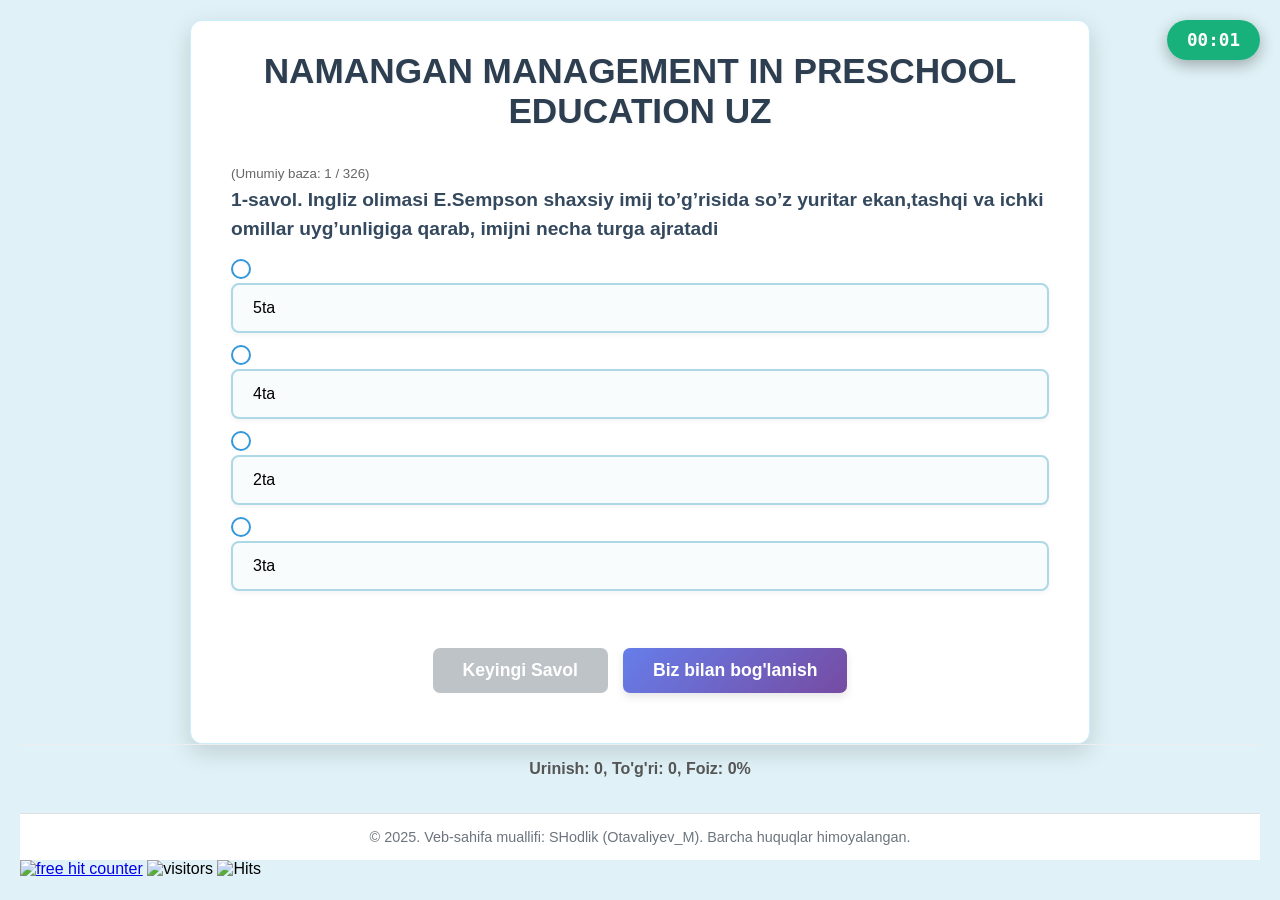
==== Reteklardan/index.html @ 4ce06815 "Add files via upload" ====
<!DOCTYPE html>
<html lang="uz">
<head>
    <meta charset="UTF-8">
    <meta name="viewport" content="width=device-width, initial-scale=1.0">
    <title>Davlat Imtixoniga Test</title>
    <link rel="stylesheet" href="style.css">
</head>
<body>
    <!-- Login Screen -->
    <div id="loginScreen">
        <div class="login-box">
            <div class="lock-icon"></div>
            <h2>Xush kelibsiz!</h2>
            <p>Testni boshlash uchun kirish ma'lumotlarini kiriting</p>
            
            <div class="input-group">
                <input type="text" id="username" placeholder=" " autocomplete="off">
                <label for="username">Login</label>
            </div>
            
            <div class="input-group">
                <input type="password" id="password" placeholder=" " autocomplete="off">
                <label for="password">Parol</label>
            </div>
            
            <button id="loginBtn">
                <span id="btnText">Kirish</span>
            </button>
            
            <div class="error-message" id="errorMessage">
                ❌ Login yoki parol noto'g'ri!
            </div>
        </div>
    </div>

    <!-- Main Content -->
    <div id="mainContent">
        <div id="timer" class="timer-fixed">00:00</div>

        <div class="container">
            <h1>NAMANGAN MANAGEMENT IN PRESCHOOL EDUCATION UZ</h1>
            
            <div id="quiz-container"></div>

            <div class="navigation-buttons">
                <button id="nextBtn">Keyingi Savol</button>
                <a href="dastur01.html" class="contact-btn">Biz bilan bog'lanish</a>
</div>
            </div>
            
                     
            <div id="results" class="results-inline">
                <span id="summaryResults">Urinish: 0, To'g'ri: 0, Foiz: 0%</span>
            </div>
            
            <footer>
                <p>&copy; 2025. Veb-sahifa muallifi: SHodlik (Otavaliyev_M). Barcha huquqlar himoyalangan.</p>
            </footer>
        </div>
    </div>

    <!-- Modal Oyna (20 ta savol tugagach) -->
    <div id="resultModal" class="modal">
        <div class="modal-content">
            <div class="modal-icon">🎯</div>
            <h2 id="modalTitle">20 ta savoldan natija</h2>
            <div class="modal-stats">
                <div class="stat-item">
                    <div class="stat-value" id="modalCorrect">0</div>
                    <div class="stat-label">To'g'ri javoblar</div>
                </div>
                <div class="stat-item">
                    <div class="stat-value" id="modalWrong">0</div>
                    <div class="stat-label">Noto'g'ri javoblar</div>
                </div>
                <div class="stat-item">
                    <div class="stat-value" id="modalPercent">0%</div>
                    <div class="stat-label">Foiz</div>
                </div>
            </div>
            <div id="modalVerdict" class="modal-verdict">
                <!-- Natija bu yerga dinamik qo'shiladi -->
            </div>
            <button id="continueBtn" class="continue-btn">Davom etish</button>
        </div>
    </div>
    <a href="https://www.freecounterstat.com" title="free hit counter"><img src="https://counter1.optistats.ovh/private/freecounterstat.php?c=ylnqce5fx9g3zn66xkj44pe795lhgey6" border="0" title="free hit counter" alt="free hit counter"></a>
<img src="https://visitor-badge.laobi.icu/badge?page_id=yoursite.homepage" alt="visitors"/>
<img src="https://hits.sh/yoursite.com.svg" alt="Hits"/>

    <script src="script.js"></script>
  
</body>

</html>
---- Reteklardan/style.css ----
/* ===== GLOBAL STYLES ===== */
* {
    margin: 0;
    padding: 0;
    box-sizing: border-box;
}

body {
    font-family: 'Segoe UI', Tahoma, Geneva, Verdana, sans-serif;
    background-color: #e0f2f7;
    min-height: 100vh;
    padding: 20px;
}

/* ===== LOGIN SCREEN STYLES ===== */
#loginScreen {
    position: fixed;
    top: 0;
    left: 0;
    width: 100%;
    height: 100vh;
    background: linear-gradient(135deg, #667eea 0%, #764ba2 100%);
    display: flex;
    align-items: center;
    justify-content: center;
    z-index: 99999;
}

#loginScreen.hidden {
    display: none !important;
}

.login-box {
    background: rgba(255, 255, 255, 0.95);
    padding: 50px 40px;
    border-radius: 20px;
    box-shadow: 0 20px 60px rgba(0, 0, 0, 0.3);
    text-align: center;
    max-width: 400px;
    width: 90%;
    animation: slideIn 0.5s ease-out;
}

@keyframes slideIn {
    from {
        opacity: 0;
        transform: translateY(-30px);
    }
    to {
        opacity: 1;
        transform: translateY(0);
    }
}

.lock-icon {
    width: 80px;
    height: 80px;
    background: linear-gradient(135deg, #667eea 0%, #764ba2 100%);
    border-radius: 50%;
    display: flex;
    align-items: center;
    justify-content: center;
    margin: 0 auto 30px;
    animation: pulse 2s infinite;
}

@keyframes pulse {
    0%, 100% { transform: scale(1); }
    50% { transform: scale(1.05); }
}

.lock-icon::before {
    content: "🔒";
    font-size: 40px;
}

.login-box h2 {
    color: #333;
    margin-bottom: 10px;
    font-size: 28px;
}

.login-box p {
    color: #666;
    margin-bottom: 30px;
    font-size: 14px;
}

.input-group {
    position: relative;
    margin-bottom: 25px;
}

.input-group input {
    width: 100%;
    padding: 15px 20px;
    border: 2px solid #e0e0e0;
    border-radius: 10px;
    font-size: 16px;
    transition: all 0.3s ease;
    background: #f8f9fa;
}

.input-group input:focus {
    outline: none;
    border-color: #667eea;
    background: white;
    box-shadow: 0 0 0 3px rgba(102, 126, 234, 0.1);
}

.input-group label {
    position: absolute;
    left: 20px;
    top: 15px;
    color: #999;
    font-size: 16px;
    pointer-events: none;
    transition: all 0.3s ease;
}

.input-group input:focus + label,
.input-group input:not(:placeholder-shown) + label {
    top: -10px;
    left: 15px;
    font-size: 12px;
    color: #667eea;
    background: white;
    padding: 0 5px;
}

#loginBtn {
    width: 100%;
    padding: 15px;
    background: linear-gradient(135deg, #667eea 0%, #764ba2 100%);
    color: white;
    border: none;
    border-radius: 10px;
    font-size: 16px;
    font-weight: 600;
    cursor: pointer;
    transition: all 0.3s ease;
}

#loginBtn:hover {
    transform: translateY(-2px);
    box-shadow: 0 10px 25px rgba(102, 126, 234, 0.4);
}

#loginBtn:disabled {
    opacity: 0.7;
    cursor: not-allowed;
}

.error-message {
    color: #e74c3c;
    font-size: 14px;
    margin-top: 15px;
    display: none;
    animation: shake 0.5s;
}

@keyframes shake {
    0%, 100% { transform: translateX(0); }
    25% { transform: translateX(-10px); }
    75% { transform: translateX(10px); }
}

.error-message.show {
    display: block;
}

.loading {
    display: inline-block;
    width: 20px;
    height: 20px;
    border: 3px solid rgba(255, 255, 255, 0.3);
    border-radius: 50%;
    border-top-color: white;
    animation: spin 1s linear infinite;
    margin-left: 10px;
}

@keyframes spin {
    to { transform: rotate(360deg); }
}

body.login-active #mainContent {
    display: none !important;
}

/* ===== TIMER STYLES ===== */
.timer-fixed {
    position: fixed;
    top: 20px;
    right: 20px;
    z-index: 1000;
    background: rgba(4, 170, 109, 0.9);
    color: white;
    padding: 10px 20px;
    border-radius: 50px;
    font-size: 1.1em;
    font-weight: 700;
    box-shadow: 0 5px 15px rgba(0, 0, 0, 0.3);
    font-family: 'Consolas', monospace;
    transition: background 0.3s;
}

.timer-fixed:hover {
    background: rgba(4, 170, 109, 1);
}

/* ===== MAIN CONTAINER ===== */
.container {
    background-color: #ffffff;
    padding: 30px 40px;
    border-radius: 12px;
    box-shadow: 0 8px 25px rgba(0, 0, 0, 0.15);
    width: 100%;
    max-width: 900px;
    margin: auto;
    border: 1px solid #cceeff;
    min-height: 500px;
}

h1 {
    text-align: center;
    color: #2c3e50;
    margin-bottom: 35px;
    font-size: 2.2em;
    font-weight: 700;
    text-shadow: 1px 1px 2px rgba(0,0,0,0.05);
}

/* ===== QUESTION STYLES ===== */
.question-block {
    margin-bottom: 25px;
    padding-bottom: 20px;
}

.question-text {
    font-size: 1.2em;
    margin-bottom: 15px;
    font-weight: 600;
    color: #34495e;
    line-height: 1.5;
}

.options-list {
    list-style: none;
    padding: 0;
    margin: 0;
}

.options-list li {
    margin-bottom: 12px;
}

.options-list label {
    display: flex;
    align-items: center;
    background-color: #f8fcfd;
    padding: 14px 20px;
    border-radius: 8px;
    cursor: pointer;
    transition: all 0.3s ease;
    border: 2px solid #add8e6;
    box-shadow: 0 2px 5px rgba(0, 0, 0, 0.05);
}

.options-list label:hover {
    background-color: #e6f7ff;
    border-color: #87ceeb;
    box-shadow: 0 4px 10px rgba(0, 0, 0, 0.1);
}

/* Tanlangan javob uchun stillar */
.options-list label.selected-correct {
    background-color: #d4edda !important;
    border-color: #28a745 !important;
    box-shadow: 0 0 15px rgba(40, 167, 69, 0.3) !important;
}

.options-list label.selected-wrong {
    background-color: #f8d7da !important;
    border-color: #dc3545 !important;
    box-shadow: 0 0 15px rgba(220, 53, 69, 0.3) !important;
}

.options-list label.show-correct {
    background-color: #d4edda !important;
    border-color: #28a745 !important;
    box-shadow: 0 0 15px rgba(40, 167, 69, 0.3) !important;
}

.options-list input[type="radio"] {
    appearance: none;
    -webkit-appearance: none;
    width: 20px;
    height: 20px;
    border: 2px solid #3498db;
    border-radius: 50%;
    margin-right: 15px;
    position: relative;
    outline: none;
    cursor: pointer;
    flex-shrink: 0;
}

.options-list input[type="radio"]:checked {
    background-color: #3498db;
    border-color: #3498db;
}

.options-list input[type="radio"]:checked::before {
    content: '';
    display: block;
    width: 10px;
    height: 10px;
    background: #ffffff;
    border-radius: 50%;
    position: absolute;
    top: 50%;
    left: 50%;
    transform: translate(-50%, -50%);
}

/* Feedback messages */
.feedback {
    margin-top: 10px;
    padding: 8px 12px;
    font-weight: bold;
    font-size: 0.9em;
    border-radius: 5px;
    text-align: center;
    border: 1px solid;
    width: fit-content;
    margin-left: auto;
    margin-right: auto;
}

.feedback.correct {
    color: #27ae60;
    background-color: #e9f8f2;
    border-color: #27ae60;
}

.feedback.incorrect {
    color: #e74c3c;
    background-color: #fdeaea;
    border-color: #e74c3c;
}

/* ===== NAVIGATION BUTTONS ===== */
.navigation-buttons {
    margin-top: 25px;
    margin-bottom: 20px;
    text-align: center;
    display: flex;
    justify-content: center;
}

.navigation-buttons button {
    padding: 12px 30px;
    font-size: 1.1em;
    font-weight: 600;
    color: white;
    border: none;
    border-radius: 7px;
    cursor: pointer;
    transition: all 0.3s ease;
    box-shadow: 0 4px 8px rgba(0, 0, 0, 0.1);
}

#nextBtn {
    background-color: #2ecc71;
}

#nextBtn:hover {
    background-color: #27ae60;
    transform: translateY(-2px);
}

#nextBtn:disabled {
    background-color: #bdc3c7;
    cursor: not-allowed;
    box-shadow: none;
    transform: none;
}

/* ===== RESULTS INLINE ===== */
.results-inline {
    margin-top: auto;
    padding-top: 15px;
    border-top: 1px solid #eee;
    text-align: center;
    font-size: 1em;
    color: #555;
    display: flex;
    justify-content: center;
    align-items: center;
    padding-bottom: 5px;
}

.results-inline span {
    font-weight: 600;
}

/* ===== MODAL OYNA STYLES ===== */
.modal {
    display: none;
    position: fixed;
    z-index: 10000;
    left: 0;
    top: 0;
    width: 100%;
    height: 100%;
    background-color: rgba(0, 0, 0, 0.7);
    animation: fadeIn 0.3s ease;
}

@keyframes fadeIn {
    from { opacity: 0; }
    to { opacity: 1; }
}

.modal-content {
    background: linear-gradient(135deg, #667eea 0%, #764ba2 100%);
    margin: 5% auto;
    padding: 30px;
    border-radius: 20px;
    max-width: 650px;
    max-height: 88vh;
    width: 90%;
    overflow-y: auto;
    text-align: center;
    box-shadow: 0 20px 60px rgba(0, 0, 0, 0.5);
    animation: slideDown 0.5s ease;
    color: white;
}

.modal-icon {
    font-size: 60px;  /* Ikonni kichikroq */
    margin-bottom: 15px;
    animation: bounce 1s infinite;
}

.modal-content h2 {
    font-size: 1.6em;  /* Sarlavhani kichikroq */
    margin-bottom: 20px;
    color: white;
}

.modal-stats {
    display: flex;
    justify-content: space-around;
    margin-bottom: 20px;  /* Bo'shliqni kamaytirish */
    gap: 15px;
}

.stat-item {
    background: rgba(255, 255, 255, 0.2);
    padding: 15px;  /* Padding kamaytirish */
    border-radius: 15px;
    flex: 1;
    backdrop-filter: blur(10px);
}

.stat-value {
    font-size: 2em;  /* Raqamlarni kichikroq */
    font-weight: bold;
    color: white;
    margin-bottom: 8px;
}

.stat-label {
    font-size: 0.85em;
    color: rgba(255, 255, 255, 0.9);
}

.modal-verdict {
    background: rgba(255, 255, 255, 0.2);
    padding: 15px;  /* Padding kamaytirish */
    border-radius: 15px;
    font-size: 1.1em;
    font-weight: bold;
    margin-bottom: 20px;  /* Bo'shliqni kamaytirish */
    backdrop-filter: blur(10px);
}

.modal-verdict.pass {
    border: 3px solid #28a745;
}

.modal-verdict.fail {
    border: 3px solid #dc3545;
}

.continue-btn {
    width: 100%;
    padding: 15px;
    background: white;
    color: #667eea;
    border: none;
    border-radius: 10px;
    font-size: 1.1em;
    font-weight: 700;
    cursor: pointer;
    transition: all 0.3s ease;
}

.continue-btn:hover {
    transform: translateY(-2px);
    box-shadow: 0 10px 25px rgba(0, 0, 0, 0.3);
}

/* ===== FOOTER ===== */
footer {
    width: 100%;
    margin-top: 30px;
    padding: 15px 0;
    text-align: center;
    border-top: 1px solid #e0e0e0;
    background-color: #fff;
    color: #6c757d;
    font-size: 0.9em;
}

/* ===== RESPONSIVE ===== */
@media (max-width: 768px) {
    .container {
        padding: 25px;
    }
    h1 {
        font-size: 1.8em;
    }
    .modal-stats {
        flex-direction: column;
    }
    .timer-fixed {
        top: 10px;
        right: 10px;
        font-size: 1em;
        padding: 8px 15px;
    }
}

@media (max-width: 600px) {
    .login-box {
        padding: 40px 25px;
    }
    .login-box h2 {
        font-size: 24px;
    }
}

@media (max-width: 480px) {
    .container {
        padding: 15px;
    }
    h1 {
        font-size: 1.5em;
    }
    .modal-content {
        padding: 30px 20px;
    }
}
/* ===== NAVIGATION BUTTONS ===== */
.navigation-buttons {
    margin-top: 25px;
    margin-bottom: 20px;
    text-align: center;
    display: flex;
    justify-content: center;
    gap: 15px;
    flex-wrap: wrap;
}

.navigation-buttons button,
.navigation-buttons a {
    padding: 12px 30px;
    font-size: 1.1em;
    font-weight: 600;
    color: white;
    border: none;
    border-radius: 7px;
    cursor: pointer;
    transition: all 0.3s ease;
    box-shadow: 0 4px 8px rgba(0, 0, 0, 0.1);
    text-decoration: none;
    display: inline-block;
}

#nextBtn {
    background-color: #2ecc71;
}

#nextBtn:hover {
    background-color: #27ae60;
    transform: translateY(-2px);
}

#nextBtn:disabled {
    background-color: #bdc3c7;
    cursor: not-allowed;
    box-shadow: none;
    transform: none;
}

/* Biz bilan bog'lanish tugmasi */
.contact-btn {
    background: linear-gradient(135deg, #667eea 0%, #764ba2 100%);
}

.contact-btn:hover {
    background: linear-gradient(135deg, #764ba2 0%, #667eea 100%);
    transform: translateY(-2px);
}
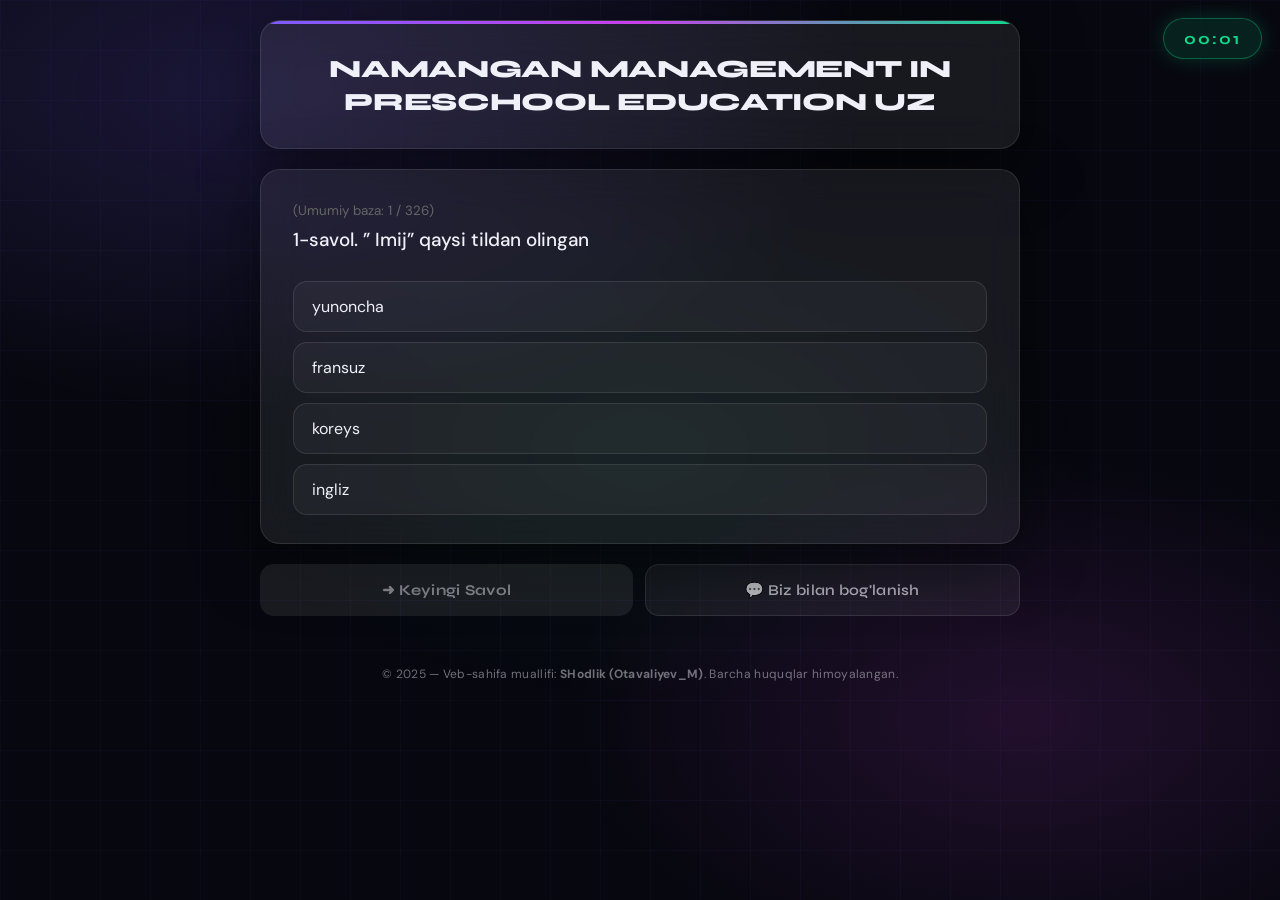
==== commit f51acd46: "Add files via upload" ====
--- a/Reteklardan/index.html
+++ b/Reteklardan/index.html
@@ -1,96 +1,97 @@
-<!DOCTYPE html>
-<html lang="uz">
-<head>
-    <meta charset="UTF-8">
-    <meta name="viewport" content="width=device-width, initial-scale=1.0">
-    <title>Davlat Imtixoniga Test</title>
-    <link rel="stylesheet" href="style.css">
-</head>
-<body>
-    <!-- Login Screen -->
-    <div id="loginScreen">
-        <div class="login-box">
-            <div class="lock-icon"></div>
-            <h2>Xush kelibsiz!</h2>
-            <p>Testni boshlash uchun kirish ma'lumotlarini kiriting</p>
-            
-            <div class="input-group">
-                <input type="text" id="username" placeholder=" " autocomplete="off">
-                <label for="username">Login</label>
-            </div>
-            
-            <div class="input-group">
-                <input type="password" id="password" placeholder=" " autocomplete="off">
-                <label for="password">Parol</label>
-            </div>
-            
-            <button id="loginBtn">
-                <span id="btnText">Kirish</span>
-            </button>
-            
-            <div class="error-message" id="errorMessage">
-                ❌ Login yoki parol noto'g'ri!
-            </div>
-        </div>
-    </div>
-
-    <!-- Main Content -->
-    <div id="mainContent">
-        <div id="timer" class="timer-fixed">00:00</div>
-
-        <div class="container">
-            <h1>NAMANGAN MANAGEMENT IN PRESCHOOL EDUCATION UZ</h1>
-            
-            <div id="quiz-container"></div>
-
-            <div class="navigation-buttons">
-                <button id="nextBtn">Keyingi Savol</button>
-                <a href="dastur01.html" class="contact-btn">Biz bilan bog'lanish</a>
-</div>
-            </div>
-            
-                     
-            <div id="results" class="results-inline">
-                <span id="summaryResults">Urinish: 0, To'g'ri: 0, Foiz: 0%</span>
-            </div>
-            
-            <footer>
-                <p>&copy; 2025. Veb-sahifa muallifi: SHodlik (Otavaliyev_M). Barcha huquqlar himoyalangan.</p>
-            </footer>
-        </div>
-    </div>
-
-    <!-- Modal Oyna (20 ta savol tugagach) -->
-    <div id="resultModal" class="modal">
-        <div class="modal-content">
-            <div class="modal-icon">🎯</div>
-            <h2 id="modalTitle">20 ta savoldan natija</h2>
-            <div class="modal-stats">
-                <div class="stat-item">
-                    <div class="stat-value" id="modalCorrect">0</div>
-                    <div class="stat-label">To'g'ri javoblar</div>
-                </div>
-                <div class="stat-item">
-                    <div class="stat-value" id="modalWrong">0</div>
-                    <div class="stat-label">Noto'g'ri javoblar</div>
-                </div>
-                <div class="stat-item">
-                    <div class="stat-value" id="modalPercent">0%</div>
-                    <div class="stat-label">Foiz</div>
-                </div>
-            </div>
-            <div id="modalVerdict" class="modal-verdict">
-                <!-- Natija bu yerga dinamik qo'shiladi -->
-            </div>
-            <button id="continueBtn" class="continue-btn">Davom etish</button>
-        </div>
-    </div>
-    <a href="https://www.freecounterstat.com" title="free hit counter"><img src="https://counter1.optistats.ovh/private/freecounterstat.php?c=ylnqce5fx9g3zn66xkj44pe795lhgey6" border="0" title="free hit counter" alt="free hit counter"></a>
-<img src="https://visitor-badge.laobi.icu/badge?page_id=yoursite.homepage" alt="visitors"/>
-<img src="https://hits.sh/yoursite.com.svg" alt="Hits"/>
-
-    <script src="script.js"></script>
-  
-</body>
-
-</html>
+<!DOCTYPE html>
+<html lang="uz">
+<head>
+  <meta charset="UTF-8">
+  <meta name="viewport" content="width=device-width, initial-scale=1.0">
+  <title>Davlat Imtixoniga Test</title>
+  <link rel="stylesheet" href="style.css">
+</head>
+<body>
+
+  <!-- ===== LOGIN SCREEN ===== -->
+  <div id="loginScreen">
+    <div class="login-box">
+      <div class="lock-icon"></div>
+      <h2>Xush kelibsiz!</h2>
+      <p>Testni boshlash uchun kirish ma'lumotlarini kiriting</p>
+
+      <div class="input-group">
+        <input type="text" id="username" placeholder=" " autocomplete="off">
+        <label for="username">Login</label>
+      </div>
+
+      <div class="input-group">
+        <input type="password" id="password" placeholder=" " autocomplete="off">
+        <label for="password">Parol</label>
+      </div>
+
+      <button id="loginBtn">
+        <span id="btnText">Kirish</span>
+      </button>
+
+      <div class="error-message" id="errorMessage">
+        ❌ Login yoki parol noto'g'ri!
+      </div>
+    </div>
+  </div>
+
+  <!-- ===== MAIN CONTENT ===== -->
+  <div id="mainContent">
+    <div id="timer" class="timer-fixed">00:00</div>
+
+    <div class="container">
+
+      <!-- Header card -->
+      <div class="header-card">
+        <h1>NAMANGAN MANAGEMENT IN PRESCHOOL EDUCATION UZ</h1>
+      </div>
+
+      <!-- Quiz area -->
+      <div id="quiz-container"></div>
+
+      <!-- Buttons -->
+      <div class="navigation-buttons">
+        <button id="nextBtn">➜ Keyingi Savol</button>
+        <a href="dastur01.html" class="contact-btn">💬 Biz bilan bog'lanish</a>
+      </div>
+
+
+      <div id="results" class="results-inline" style="display:none">
+        <span id="summaryResults">Urinish: 0 &nbsp;|&nbsp; To'g'ri: 0 &nbsp;|&nbsp; Foiz: 0%</span>
+      </div>
+
+      <footer>
+        <p>&copy; 2025 &mdash; Veb-sahifa muallifi: <strong>SHodlik (Otavaliyev_M)</strong>. Barcha huquqlar himoyalangan.</p>
+      </footer>
+
+    </div>
+  </div>
+
+  <!-- ===== MODAL ===== -->
+  <div id="resultModal" class="modal">
+    <div class="modal-content">
+      <span class="modal-icon">🎯</span>
+      <h2 id="modalTitle">20 ta savoldan natija</h2>
+      <div class="modal-stats">
+        <div class="stat-item">
+          <div class="stat-value" id="modalCorrect">0</div>
+          <div class="stat-label">To'g'ri</div>
+        </div>
+        <div class="stat-item">
+          <div class="stat-value" id="modalWrong">0</div>
+          <div class="stat-label">Noto'g'ri</div>
+        </div>
+        <div class="stat-item">
+          <div class="stat-value" id="modalPercent">0%</div>
+          <div class="stat-label">Foiz</div>
+        </div>
+      </div>
+      <div id="modalVerdict" class="modal-verdict"></div>
+      <button id="continueBtn" class="continue-btn">Davom etish →</button>
+    </div>
+  </div>
+
+  <script src="script.js"></script>
+
+</body>
+</html>
--- a/Reteklardan/style.css
+++ b/Reteklardan/style.css
@@ -1,617 +1,894 @@
-/* ===== GLOBAL STYLES ===== */
-* {
-    margin: 0;
-    padding: 0;
-    box-sizing: border-box;
-}
-
-body {
-    font-family: 'Segoe UI', Tahoma, Geneva, Verdana, sans-serif;
-    background-color: #e0f2f7;
-    min-height: 100vh;
-    padding: 20px;
-}
-
-/* ===== LOGIN SCREEN STYLES ===== */
-#loginScreen {
-    position: fixed;
-    top: 0;
-    left: 0;
-    width: 100%;
-    height: 100vh;
-    background: linear-gradient(135deg, #667eea 0%, #764ba2 100%);
-    display: flex;
-    align-items: center;
-    justify-content: center;
-    z-index: 99999;
-}
-
-#loginScreen.hidden {
-    display: none !important;
-}
-
-.login-box {
-    background: rgba(255, 255, 255, 0.95);
-    padding: 50px 40px;
-    border-radius: 20px;
-    box-shadow: 0 20px 60px rgba(0, 0, 0, 0.3);
-    text-align: center;
-    max-width: 400px;
-    width: 90%;
-    animation: slideIn 0.5s ease-out;
-}
-
-@keyframes slideIn {
-    from {
-        opacity: 0;
-        transform: translateY(-30px);
-    }
-    to {
-        opacity: 1;
-        transform: translateY(0);
-    }
-}
-
-.lock-icon {
-    width: 80px;
-    height: 80px;
-    background: linear-gradient(135deg, #667eea 0%, #764ba2 100%);
-    border-radius: 50%;
-    display: flex;
-    align-items: center;
-    justify-content: center;
-    margin: 0 auto 30px;
-    animation: pulse 2s infinite;
-}
-
-@keyframes pulse {
-    0%, 100% { transform: scale(1); }
-    50% { transform: scale(1.05); }
-}
-
-.lock-icon::before {
-    content: "🔒";
-    font-size: 40px;
-}
-
-.login-box h2 {
-    color: #333;
-    margin-bottom: 10px;
-    font-size: 28px;
-}
-
-.login-box p {
-    color: #666;
-    margin-bottom: 30px;
-    font-size: 14px;
-}
-
-.input-group {
-    position: relative;
-    margin-bottom: 25px;
-}
-
-.input-group input {
-    width: 100%;
-    padding: 15px 20px;
-    border: 2px solid #e0e0e0;
-    border-radius: 10px;
-    font-size: 16px;
-    transition: all 0.3s ease;
-    background: #f8f9fa;
-}
-
-.input-group input:focus {
-    outline: none;
-    border-color: #667eea;
-    background: white;
-    box-shadow: 0 0 0 3px rgba(102, 126, 234, 0.1);
-}
-
-.input-group label {
-    position: absolute;
-    left: 20px;
-    top: 15px;
-    color: #999;
-    font-size: 16px;
-    pointer-events: none;
-    transition: all 0.3s ease;
-}
-
-.input-group input:focus + label,
-.input-group input:not(:placeholder-shown) + label {
-    top: -10px;
-    left: 15px;
-    font-size: 12px;
-    color: #667eea;
-    background: white;
-    padding: 0 5px;
-}
-
-#loginBtn {
-    width: 100%;
-    padding: 15px;
-    background: linear-gradient(135deg, #667eea 0%, #764ba2 100%);
-    color: white;
-    border: none;
-    border-radius: 10px;
-    font-size: 16px;
-    font-weight: 600;
-    cursor: pointer;
-    transition: all 0.3s ease;
-}
-
-#loginBtn:hover {
-    transform: translateY(-2px);
-    box-shadow: 0 10px 25px rgba(102, 126, 234, 0.4);
-}
-
-#loginBtn:disabled {
-    opacity: 0.7;
-    cursor: not-allowed;
-}
-
-.error-message {
-    color: #e74c3c;
-    font-size: 14px;
-    margin-top: 15px;
-    display: none;
-    animation: shake 0.5s;
-}
-
-@keyframes shake {
-    0%, 100% { transform: translateX(0); }
-    25% { transform: translateX(-10px); }
-    75% { transform: translateX(10px); }
-}
-
-.error-message.show {
-    display: block;
-}
-
-.loading {
-    display: inline-block;
-    width: 20px;
-    height: 20px;
-    border: 3px solid rgba(255, 255, 255, 0.3);
-    border-radius: 50%;
-    border-top-color: white;
-    animation: spin 1s linear infinite;
-    margin-left: 10px;
-}
-
-@keyframes spin {
-    to { transform: rotate(360deg); }
-}
-
-body.login-active #mainContent {
-    display: none !important;
-}
-
-/* ===== TIMER STYLES ===== */
-.timer-fixed {
-    position: fixed;
-    top: 20px;
-    right: 20px;
-    z-index: 1000;
-    background: rgba(4, 170, 109, 0.9);
-    color: white;
-    padding: 10px 20px;
-    border-radius: 50px;
-    font-size: 1.1em;
-    font-weight: 700;
-    box-shadow: 0 5px 15px rgba(0, 0, 0, 0.3);
-    font-family: 'Consolas', monospace;
-    transition: background 0.3s;
-}
-
-.timer-fixed:hover {
-    background: rgba(4, 170, 109, 1);
-}
-
-/* ===== MAIN CONTAINER ===== */
-.container {
-    background-color: #ffffff;
-    padding: 30px 40px;
-    border-radius: 12px;
-    box-shadow: 0 8px 25px rgba(0, 0, 0, 0.15);
-    width: 100%;
-    max-width: 900px;
-    margin: auto;
-    border: 1px solid #cceeff;
-    min-height: 500px;
-}
-
-h1 {
-    text-align: center;
-    color: #2c3e50;
-    margin-bottom: 35px;
-    font-size: 2.2em;
-    font-weight: 700;
-    text-shadow: 1px 1px 2px rgba(0,0,0,0.05);
-}
-
-/* ===== QUESTION STYLES ===== */
-.question-block {
-    margin-bottom: 25px;
-    padding-bottom: 20px;
-}
-
-.question-text {
-    font-size: 1.2em;
-    margin-bottom: 15px;
-    font-weight: 600;
-    color: #34495e;
-    line-height: 1.5;
-}
-
-.options-list {
-    list-style: none;
-    padding: 0;
-    margin: 0;
-}
-
-.options-list li {
-    margin-bottom: 12px;
-}
-
-.options-list label {
-    display: flex;
-    align-items: center;
-    background-color: #f8fcfd;
-    padding: 14px 20px;
-    border-radius: 8px;
-    cursor: pointer;
-    transition: all 0.3s ease;
-    border: 2px solid #add8e6;
-    box-shadow: 0 2px 5px rgba(0, 0, 0, 0.05);
-}
-
-.options-list label:hover {
-    background-color: #e6f7ff;
-    border-color: #87ceeb;
-    box-shadow: 0 4px 10px rgba(0, 0, 0, 0.1);
-}
-
-/* Tanlangan javob uchun stillar */
-.options-list label.selected-correct {
-    background-color: #d4edda !important;
-    border-color: #28a745 !important;
-    box-shadow: 0 0 15px rgba(40, 167, 69, 0.3) !important;
-}
-
-.options-list label.selected-wrong {
-    background-color: #f8d7da !important;
-    border-color: #dc3545 !important;
-    box-shadow: 0 0 15px rgba(220, 53, 69, 0.3) !important;
-}
-
-.options-list label.show-correct {
-    background-color: #d4edda !important;
-    border-color: #28a745 !important;
-    box-shadow: 0 0 15px rgba(40, 167, 69, 0.3) !important;
-}
-
-.options-list input[type="radio"] {
-    appearance: none;
-    -webkit-appearance: none;
-    width: 20px;
-    height: 20px;
-    border: 2px solid #3498db;
-    border-radius: 50%;
-    margin-right: 15px;
-    position: relative;
-    outline: none;
-    cursor: pointer;
-    flex-shrink: 0;
-}
-
-.options-list input[type="radio"]:checked {
-    background-color: #3498db;
-    border-color: #3498db;
-}
-
-.options-list input[type="radio"]:checked::before {
-    content: '';
-    display: block;
-    width: 10px;
-    height: 10px;
-    background: #ffffff;
-    border-radius: 50%;
-    position: absolute;
-    top: 50%;
-    left: 50%;
-    transform: translate(-50%, -50%);
-}
-
-/* Feedback messages */
-.feedback {
-    margin-top: 10px;
-    padding: 8px 12px;
-    font-weight: bold;
-    font-size: 0.9em;
-    border-radius: 5px;
-    text-align: center;
-    border: 1px solid;
-    width: fit-content;
-    margin-left: auto;
-    margin-right: auto;
-}
-
-.feedback.correct {
-    color: #27ae60;
-    background-color: #e9f8f2;
-    border-color: #27ae60;
-}
-
-.feedback.incorrect {
-    color: #e74c3c;
-    background-color: #fdeaea;
-    border-color: #e74c3c;
-}
-
-/* ===== NAVIGATION BUTTONS ===== */
-.navigation-buttons {
-    margin-top: 25px;
-    margin-bottom: 20px;
-    text-align: center;
-    display: flex;
-    justify-content: center;
-}
-
-.navigation-buttons button {
-    padding: 12px 30px;
-    font-size: 1.1em;
-    font-weight: 600;
-    color: white;
-    border: none;
-    border-radius: 7px;
-    cursor: pointer;
-    transition: all 0.3s ease;
-    box-shadow: 0 4px 8px rgba(0, 0, 0, 0.1);
-}
-
-#nextBtn {
-    background-color: #2ecc71;
-}
-
-#nextBtn:hover {
-    background-color: #27ae60;
-    transform: translateY(-2px);
-}
-
-#nextBtn:disabled {
-    background-color: #bdc3c7;
-    cursor: not-allowed;
-    box-shadow: none;
-    transform: none;
-}
-
-/* ===== RESULTS INLINE ===== */
-.results-inline {
-    margin-top: auto;
-    padding-top: 15px;
-    border-top: 1px solid #eee;
-    text-align: center;
-    font-size: 1em;
-    color: #555;
-    display: flex;
-    justify-content: center;
-    align-items: center;
-    padding-bottom: 5px;
-}
-
-.results-inline span {
-    font-weight: 600;
-}
-
-/* ===== MODAL OYNA STYLES ===== */
-.modal {
-    display: none;
-    position: fixed;
-    z-index: 10000;
-    left: 0;
-    top: 0;
-    width: 100%;
-    height: 100%;
-    background-color: rgba(0, 0, 0, 0.7);
-    animation: fadeIn 0.3s ease;
-}
-
-@keyframes fadeIn {
-    from { opacity: 0; }
-    to { opacity: 1; }
-}
-
-.modal-content {
-    background: linear-gradient(135deg, #667eea 0%, #764ba2 100%);
-    margin: 5% auto;
-    padding: 30px;
-    border-radius: 20px;
-    max-width: 650px;
-    max-height: 88vh;
-    width: 90%;
-    overflow-y: auto;
-    text-align: center;
-    box-shadow: 0 20px 60px rgba(0, 0, 0, 0.5);
-    animation: slideDown 0.5s ease;
-    color: white;
-}
-
-.modal-icon {
-    font-size: 60px;  /* Ikonni kichikroq */
-    margin-bottom: 15px;
-    animation: bounce 1s infinite;
-}
-
-.modal-content h2 {
-    font-size: 1.6em;  /* Sarlavhani kichikroq */
-    margin-bottom: 20px;
-    color: white;
-}
-
-.modal-stats {
-    display: flex;
-    justify-content: space-around;
-    margin-bottom: 20px;  /* Bo'shliqni kamaytirish */
-    gap: 15px;
-}
-
-.stat-item {
-    background: rgba(255, 255, 255, 0.2);
-    padding: 15px;  /* Padding kamaytirish */
-    border-radius: 15px;
-    flex: 1;
-    backdrop-filter: blur(10px);
-}
-
-.stat-value {
-    font-size: 2em;  /* Raqamlarni kichikroq */
-    font-weight: bold;
-    color: white;
-    margin-bottom: 8px;
-}
-
-.stat-label {
-    font-size: 0.85em;
-    color: rgba(255, 255, 255, 0.9);
-}
-
-.modal-verdict {
-    background: rgba(255, 255, 255, 0.2);
-    padding: 15px;  /* Padding kamaytirish */
-    border-radius: 15px;
-    font-size: 1.1em;
-    font-weight: bold;
-    margin-bottom: 20px;  /* Bo'shliqni kamaytirish */
-    backdrop-filter: blur(10px);
-}
-
-.modal-verdict.pass {
-    border: 3px solid #28a745;
-}
-
-.modal-verdict.fail {
-    border: 3px solid #dc3545;
-}
-
-.continue-btn {
-    width: 100%;
-    padding: 15px;
-    background: white;
-    color: #667eea;
-    border: none;
-    border-radius: 10px;
-    font-size: 1.1em;
-    font-weight: 700;
-    cursor: pointer;
-    transition: all 0.3s ease;
-}
-
-.continue-btn:hover {
-    transform: translateY(-2px);
-    box-shadow: 0 10px 25px rgba(0, 0, 0, 0.3);
-}
-
-/* ===== FOOTER ===== */
-footer {
-    width: 100%;
-    margin-top: 30px;
-    padding: 15px 0;
-    text-align: center;
-    border-top: 1px solid #e0e0e0;
-    background-color: #fff;
-    color: #6c757d;
-    font-size: 0.9em;
-}
-
-/* ===== RESPONSIVE ===== */
-@media (max-width: 768px) {
-    .container {
-        padding: 25px;
-    }
-    h1 {
-        font-size: 1.8em;
-    }
-    .modal-stats {
-        flex-direction: column;
-    }
-    .timer-fixed {
-        top: 10px;
-        right: 10px;
-        font-size: 1em;
-        padding: 8px 15px;
-    }
-}
-
-@media (max-width: 600px) {
-    .login-box {
-        padding: 40px 25px;
-    }
-    .login-box h2 {
-        font-size: 24px;
-    }
-}
-
-@media (max-width: 480px) {
-    .container {
-        padding: 15px;
-    }
-    h1 {
-        font-size: 1.5em;
-    }
-    .modal-content {
-        padding: 30px 20px;
-    }
-}
-/* ===== NAVIGATION BUTTONS ===== */
-.navigation-buttons {
-    margin-top: 25px;
-    margin-bottom: 20px;
-    text-align: center;
-    display: flex;
-    justify-content: center;
-    gap: 15px;
-    flex-wrap: wrap;
-}
-
-.navigation-buttons button,
-.navigation-buttons a {
-    padding: 12px 30px;
-    font-size: 1.1em;
-    font-weight: 600;
-    color: white;
-    border: none;
-    border-radius: 7px;
-    cursor: pointer;
-    transition: all 0.3s ease;
-    box-shadow: 0 4px 8px rgba(0, 0, 0, 0.1);
-    text-decoration: none;
-    display: inline-block;
-}
-
-#nextBtn {
-    background-color: #2ecc71;
-}
-
-#nextBtn:hover {
-    background-color: #27ae60;
-    transform: translateY(-2px);
-}
-
-#nextBtn:disabled {
-    background-color: #bdc3c7;
-    cursor: not-allowed;
-    box-shadow: none;
-    transform: none;
-}
-
-/* Biz bilan bog'lanish tugmasi */
-.contact-btn {
-    background: linear-gradient(135deg, #667eea 0%, #764ba2 100%);
-}
-
-.contact-btn:hover {
-    background: linear-gradient(135deg, #764ba2 0%, #667eea 100%);
-    transform: translateY(-2px);
-}+/* ===== IMPORT FONTS ===== */
+@import url('https://fonts.googleapis.com/css2?family=Syne:wght@400;600;700;800&family=DM+Sans:ital,wght@0,300;0,400;0,500;1,300&display=swap');
+
+/* ===== CSS VARIABLES ===== */
+:root {
+  --bg-deep:      #07080f;
+  --bg-card:      rgba(255,255,255,0.04);
+  --bg-glass:     rgba(255,255,255,0.07);
+  --border:       rgba(255,255,255,0.10);
+  --border-glow:  rgba(124,92,252,0.5);
+
+  --accent-1:     #7C5CFC;
+  --accent-2:     #C840E9;
+  --accent-green: #0fdb8c;
+  --accent-red:   #ff4d6d;
+  --accent-gold:  #f5c842;
+
+  --text-main:    #f0f0f8;
+  --text-muted:   rgba(240,240,248,0.45);
+  --text-sub:     rgba(240,240,248,0.7);
+
+  --radius-lg:    20px;
+  --radius-md:    14px;
+  --radius-sm:    10px;
+
+  --shadow-glow:  0 0 40px rgba(124,92,252,0.25);
+  --shadow-card:  0 20px 60px rgba(0,0,0,0.5);
+
+  --transition:   all 0.3s cubic-bezier(0.4,0,0.2,1);
+}
+
+/* ===== RESET ===== */
+*, *::before, *::after {
+  margin: 0; padding: 0;
+  box-sizing: border-box;
+}
+
+/* ===== BODY & BACKGROUND ===== */
+body {
+  font-family: 'DM Sans', sans-serif;
+  background-color: var(--bg-deep);
+  color: var(--text-main);
+  min-height: 100vh;
+  padding: 20px 16px 40px;
+  position: relative;
+  overflow-x: hidden;
+}
+
+/* Animated mesh background */
+body::before {
+  content: '';
+  position: fixed;
+  inset: 0;
+  background:
+    radial-gradient(ellipse 80% 60% at 20% 10%, rgba(124,92,252,0.18) 0%, transparent 60%),
+    radial-gradient(ellipse 60% 50% at 80% 80%, rgba(200,64,233,0.14) 0%, transparent 60%),
+    radial-gradient(ellipse 50% 40% at 50% 50%, rgba(15,219,140,0.05) 0%, transparent 70%);
+  pointer-events: none;
+  z-index: 0;
+}
+
+/* Subtle grid pattern */
+body::after {
+  content: '';
+  position: fixed;
+  inset: 0;
+  background-image:
+    linear-gradient(rgba(124,92,252,0.04) 1px, transparent 1px),
+    linear-gradient(90deg, rgba(124,92,252,0.04) 1px, transparent 1px);
+  background-size: 50px 50px;
+  pointer-events: none;
+  z-index: 0;
+}
+
+/* ===========================
+   LOGIN SCREEN
+   =========================== */
+#loginScreen {
+  position: fixed;
+  inset: 0;
+  display: flex;
+  align-items: center;
+  justify-content: center;
+  z-index: 99999;
+  background: var(--bg-deep);
+}
+
+#loginScreen::before {
+  content: '';
+  position: absolute;
+  inset: 0;
+  background:
+    radial-gradient(ellipse 70% 60% at 30% 30%, rgba(124,92,252,0.3) 0%, transparent 65%),
+    radial-gradient(ellipse 60% 50% at 75% 70%, rgba(200,64,233,0.2) 0%, transparent 65%);
+  pointer-events: none;
+}
+
+#loginScreen.hidden { display: none !important; }
+
+.login-box {
+  position: relative;
+  z-index: 1;
+  background: rgba(255,255,255,0.05);
+  backdrop-filter: blur(30px);
+  -webkit-backdrop-filter: blur(30px);
+  border: 1px solid var(--border);
+  border-radius: 28px;
+  padding: 50px 44px;
+  width: min(420px, 92vw);
+  box-shadow: var(--shadow-card), 0 0 0 1px rgba(255,255,255,0.04) inset;
+  animation: loginSlideIn 0.6s cubic-bezier(0.22,1,0.36,1) both;
+}
+
+@keyframes loginSlideIn {
+  from { opacity: 0; transform: translateY(30px) scale(0.97); }
+  to   { opacity: 1; transform: translateY(0) scale(1); }
+}
+
+.lock-icon {
+  width: 72px;
+  height: 72px;
+  border-radius: 50%;
+  background: linear-gradient(135deg, var(--accent-1), var(--accent-2));
+  display: flex;
+  align-items: center;
+  justify-content: center;
+  margin: 0 auto 28px;
+  font-size: 32px;
+  box-shadow: 0 0 30px rgba(124,92,252,0.5);
+  animation: pulse 3s ease-in-out infinite;
+}
+
+@keyframes pulse {
+  0%,100% { box-shadow: 0 0 30px rgba(124,92,252,0.5); transform: scale(1); }
+  50%      { box-shadow: 0 0 50px rgba(200,64,233,0.7); transform: scale(1.05); }
+}
+
+.lock-icon::before { content: "🔐"; }
+
+.login-box h2 {
+  font-family: 'Syne', sans-serif;
+  font-size: 28px;
+  font-weight: 800;
+  text-align: center;
+  margin-bottom: 8px;
+  background: linear-gradient(135deg, #fff 30%, var(--accent-2));
+  -webkit-background-clip: text;
+  -webkit-text-fill-color: transparent;
+  background-clip: text;
+}
+
+.login-box p {
+  text-align: center;
+  color: var(--text-muted);
+  font-size: 14px;
+  margin-bottom: 36px;
+  line-height: 1.6;
+}
+
+.input-group {
+  position: relative;
+  margin-bottom: 20px;
+}
+
+.input-group input {
+  width: 100%;
+  padding: 16px 20px;
+  background: rgba(255,255,255,0.06);
+  border: 1px solid var(--border);
+  border-radius: var(--radius-sm);
+  font-family: 'DM Sans', sans-serif;
+  font-size: 15px;
+  color: var(--text-main);
+  transition: var(--transition);
+  outline: none;
+}
+
+.input-group input::placeholder { color: transparent; }
+
+.input-group input:focus {
+  border-color: var(--accent-1);
+  background: rgba(124,92,252,0.08);
+  box-shadow: 0 0 0 3px rgba(124,92,252,0.15);
+}
+
+.input-group label {
+  position: absolute;
+  left: 20px;
+  top: 16px;
+  color: var(--text-muted);
+  font-size: 15px;
+  pointer-events: none;
+  transition: var(--transition);
+}
+
+.input-group input:focus + label,
+.input-group input:not(:placeholder-shown) + label {
+  top: -10px;
+  left: 14px;
+  font-size: 11px;
+  font-weight: 600;
+  letter-spacing: 0.5px;
+  color: var(--accent-1);
+  background: var(--bg-deep);
+  padding: 0 6px;
+  border-radius: 4px;
+}
+
+#loginBtn {
+  width: 100%;
+  padding: 16px;
+  background: linear-gradient(135deg, var(--accent-1), var(--accent-2));
+  color: white;
+  border: none;
+  border-radius: var(--radius-sm);
+  font-family: 'Syne', sans-serif;
+  font-size: 15px;
+  font-weight: 700;
+  letter-spacing: 0.5px;
+  cursor: pointer;
+  transition: var(--transition);
+  margin-top: 8px;
+  position: relative;
+  overflow: hidden;
+}
+
+#loginBtn::before {
+  content: '';
+  position: absolute;
+  inset: 0;
+  background: linear-gradient(135deg, var(--accent-2), var(--accent-1));
+  opacity: 0;
+  transition: opacity 0.3s;
+}
+
+#loginBtn:hover::before { opacity: 1; }
+#loginBtn:hover { transform: translateY(-2px); box-shadow: 0 12px 30px rgba(124,92,252,0.45); }
+#loginBtn:disabled { opacity: 0.6; cursor: not-allowed; transform: none; }
+
+#loginBtn span { position: relative; z-index: 1; }
+
+.error-message {
+  color: var(--accent-red);
+  font-size: 13px;
+  margin-top: 14px;
+  text-align: center;
+  display: none;
+  animation: shake 0.4s ease;
+  background: rgba(255,77,109,0.1);
+  border: 1px solid rgba(255,77,109,0.3);
+  border-radius: 8px;
+  padding: 8px 12px;
+}
+
+.error-message.show { display: block; }
+
+@keyframes shake {
+  0%,100% { transform: translateX(0); }
+  25%      { transform: translateX(-8px); }
+  75%      { transform: translateX(8px); }
+}
+
+.loading {
+  display: inline-block;
+  width: 16px; height: 16px;
+  border: 2px solid rgba(255,255,255,0.3);
+  border-top-color: white;
+  border-radius: 50%;
+  animation: spin 0.8s linear infinite;
+  margin-left: 8px;
+  vertical-align: middle;
+}
+
+@keyframes spin { to { transform: rotate(360deg); } }
+
+body.login-active #mainContent { display: none !important; }
+
+/* ===========================
+   TIMER
+   =========================== */
+.timer-fixed {
+  position: fixed;
+  top: 18px;
+  right: 18px;
+  z-index: 1000;
+  background: rgba(15,219,140,0.12);
+  border: 1px solid rgba(15,219,140,0.35);
+  color: var(--accent-green);
+  padding: 10px 20px;
+  border-radius: 50px;
+  font-family: 'Syne', monospace;
+  font-size: 1em;
+  font-weight: 700;
+  letter-spacing: 2px;
+  backdrop-filter: blur(12px);
+  -webkit-backdrop-filter: blur(12px);
+  box-shadow: 0 0 20px rgba(15,219,140,0.2);
+  transition: var(--transition);
+}
+
+.timer-fixed:hover {
+  background: rgba(15,219,140,0.2);
+  box-shadow: 0 0 35px rgba(15,219,140,0.35);
+}
+
+/* ===========================
+   MAIN CONTAINER
+   =========================== */
+#mainContent {
+  position: relative;
+  z-index: 1;
+}
+
+.container {
+  max-width: 760px;
+  margin: 0 auto;
+  padding: 0;
+}
+
+/* ===========================
+   HEADER / TITLE CARD
+   =========================== */
+.header-card {
+  background: var(--bg-glass);
+  backdrop-filter: blur(20px);
+  -webkit-backdrop-filter: blur(20px);
+  border: 1px solid var(--border);
+  border-radius: var(--radius-lg);
+  padding: 32px 36px 28px;
+  margin-bottom: 20px;
+  position: relative;
+  overflow: hidden;
+  box-shadow: var(--shadow-card);
+}
+
+.header-card::before {
+  content: '';
+  position: absolute;
+  top: 0; left: 0; right: 0;
+  height: 3px;
+  background: linear-gradient(90deg, var(--accent-1), var(--accent-2), var(--accent-green));
+}
+
+h1 {
+  font-family: 'Syne', sans-serif;
+  font-size: clamp(1.1em, 3vw, 1.55em);
+  font-weight: 800;
+  text-align: center;
+  color: var(--text-main);
+  line-height: 1.35;
+  letter-spacing: -0.3px;
+  margin-bottom: 0;
+}
+
+/* ===========================
+   PROGRESS / STATS BAR
+   =========================== */
+.stats-bar {
+  display: flex;
+  gap: 12px;
+  margin-bottom: 20px;
+  flex-wrap: wrap;
+}
+
+.stat-chip {
+  flex: 1;
+  min-width: 100px;
+  background: var(--bg-glass);
+  backdrop-filter: blur(16px);
+  border: 1px solid var(--border);
+  border-radius: var(--radius-md);
+  padding: 14px 16px;
+  display: flex;
+  flex-direction: column;
+  align-items: center;
+  gap: 4px;
+  box-shadow: var(--shadow-card);
+}
+
+.stat-chip .chip-val {
+  font-family: 'Syne', sans-serif;
+  font-size: 1.4em;
+  font-weight: 800;
+  color: var(--text-main);
+}
+
+.stat-chip .chip-label {
+  font-size: 11px;
+  color: var(--text-muted);
+  letter-spacing: 0.5px;
+  text-transform: uppercase;
+}
+
+.stat-chip.green  { border-color: rgba(15,219,140,0.3); }
+.stat-chip.green .chip-val { color: var(--accent-green); }
+.stat-chip.purple { border-color: rgba(124,92,252,0.3); }
+.stat-chip.purple .chip-val { color: var(--accent-1); }
+.stat-chip.red    { border-color: rgba(255,77,109,0.3); }
+.stat-chip.red .chip-val { color: var(--accent-red); }
+
+/* ===========================
+   QUIZ CARD
+   =========================== */
+#quiz-container {
+  background: var(--bg-glass);
+  backdrop-filter: blur(20px);
+  -webkit-backdrop-filter: blur(20px);
+  border: 1px solid var(--border);
+  border-radius: var(--radius-lg);
+  padding: 32px 32px 28px;
+  margin-bottom: 20px;
+  box-shadow: var(--shadow-card);
+  animation: cardIn 0.4s cubic-bezier(0.22,1,0.36,1) both;
+}
+
+@keyframes cardIn {
+  from { opacity: 0; transform: translateY(16px); }
+  to   { opacity: 1; transform: translateY(0); }
+}
+
+/* Question label */
+.question-block {}
+
+.question-badge {
+  display: inline-flex;
+  align-items: center;
+  gap: 6px;
+  background: linear-gradient(135deg, rgba(124,92,252,0.2), rgba(200,64,233,0.2));
+  border: 1px solid rgba(124,92,252,0.3);
+  color: var(--accent-1);
+  font-family: 'Syne', sans-serif;
+  font-size: 11px;
+  font-weight: 700;
+  letter-spacing: 1px;
+  text-transform: uppercase;
+  padding: 5px 14px;
+  border-radius: 50px;
+  margin-bottom: 18px;
+}
+
+.question-text {
+  font-size: clamp(1em, 2.5vw, 1.18em);
+  font-weight: 500;
+  color: var(--text-main);
+  line-height: 1.65;
+  margin-bottom: 26px;
+}
+
+/* ===========================
+   OPTIONS
+   =========================== */
+.options-list {
+  list-style: none;
+  display: flex;
+  flex-direction: column;
+  gap: 10px;
+}
+
+.options-list li { position: relative; }
+
+.options-list label {
+  display: flex;
+  align-items: center;
+  gap: 14px;
+  background: rgba(255,255,255,0.04);
+  border: 1px solid var(--border);
+  border-radius: var(--radius-md);
+  padding: 14px 18px;
+  cursor: pointer;
+  transition: var(--transition);
+  user-select: none;
+  position: relative;
+  overflow: hidden;
+}
+
+.options-list label::before {
+  content: '';
+  position: absolute;
+  inset: 0;
+  background: linear-gradient(135deg, rgba(124,92,252,0.1), rgba(200,64,233,0.05));
+  opacity: 0;
+  transition: opacity 0.3s;
+}
+
+.options-list label:hover {
+  border-color: rgba(124,92,252,0.45);
+  transform: translateX(4px);
+  box-shadow: 0 4px 20px rgba(124,92,252,0.15);
+}
+
+.options-list label:hover::before { opacity: 1; }
+
+/* Letter badge on options */
+.option-letter {
+  width: 32px;
+  height: 32px;
+  border-radius: 8px;
+  background: rgba(255,255,255,0.07);
+  border: 1px solid var(--border);
+  display: flex;
+  align-items: center;
+  justify-content: center;
+  font-family: 'Syne', sans-serif;
+  font-size: 13px;
+  font-weight: 700;
+  color: var(--text-muted);
+  flex-shrink: 0;
+  transition: var(--transition);
+  position: relative;
+  z-index: 1;
+}
+
+.option-text {
+  font-size: 14.5px;
+  color: var(--text-sub);
+  line-height: 1.5;
+  position: relative;
+  z-index: 1;
+  transition: color 0.3s;
+}
+
+.options-list label:hover .option-letter {
+  background: rgba(124,92,252,0.2);
+  border-color: rgba(124,92,252,0.5);
+  color: var(--accent-1);
+}
+
+.options-list label:hover .option-text { color: var(--text-main); }
+
+/* Custom radio hidden */
+.options-list input[type="radio"] {
+  position: absolute;
+  opacity: 0;
+  width: 0; height: 0;
+}
+
+/* ===== CORRECT / WRONG STATES ===== */
+.options-list label.selected-correct {
+  background: rgba(15,219,140,0.1) !important;
+  border-color: rgba(15,219,140,0.55) !important;
+  box-shadow: 0 0 20px rgba(15,219,140,0.2) !important;
+  transform: translateX(0) !important;
+}
+
+.options-list label.selected-correct .option-letter {
+  background: var(--accent-green) !important;
+  border-color: var(--accent-green) !important;
+  color: #07080f !important;
+}
+
+.options-list label.selected-correct .option-text { color: var(--accent-green) !important; }
+
+.options-list label.selected-wrong {
+  background: rgba(255,77,109,0.1) !important;
+  border-color: rgba(255,77,109,0.55) !important;
+  box-shadow: 0 0 20px rgba(255,77,109,0.2) !important;
+  transform: translateX(0) !important;
+}
+
+.options-list label.selected-wrong .option-letter {
+  background: var(--accent-red) !important;
+  border-color: var(--accent-red) !important;
+  color: white !important;
+}
+
+.options-list label.selected-wrong .option-text { color: var(--accent-red) !important; }
+
+.options-list label.show-correct {
+  background: rgba(15,219,140,0.07) !important;
+  border-color: rgba(15,219,140,0.4) !important;
+}
+
+.options-list label.show-correct .option-letter {
+  background: rgba(15,219,140,0.2) !important;
+  border-color: rgba(15,219,140,0.5) !important;
+  color: var(--accent-green) !important;
+}
+
+/* ===========================
+   FEEDBACK
+   =========================== */
+.feedback {
+  margin-top: 18px;
+  padding: 12px 20px;
+  font-weight: 600;
+  font-size: 14px;
+  border-radius: var(--radius-sm);
+  text-align: center;
+  animation: feedbackPop 0.3s cubic-bezier(0.22,1,0.36,1);
+}
+
+@keyframes feedbackPop {
+  from { opacity: 0; transform: scale(0.95); }
+  to   { opacity: 1; transform: scale(1); }
+}
+
+.feedback.correct {
+  background: rgba(15,219,140,0.12);
+  border: 1px solid rgba(15,219,140,0.35);
+  color: var(--accent-green);
+}
+
+.feedback.incorrect {
+  background: rgba(255,77,109,0.12);
+  border: 1px solid rgba(255,77,109,0.35);
+  color: var(--accent-red);
+}
+
+/* ===========================
+   NAVIGATION BUTTONS
+   =========================== */
+.navigation-buttons {
+  display: flex;
+  gap: 12px;
+  margin-bottom: 20px;
+  flex-wrap: wrap;
+}
+
+#nextBtn {
+  flex: 1;
+  padding: 16px 24px;
+  background: linear-gradient(135deg, var(--accent-1), var(--accent-2));
+  color: white;
+  border: none;
+  border-radius: var(--radius-md);
+  font-family: 'Syne', sans-serif;
+  font-size: 15px;
+  font-weight: 700;
+  cursor: pointer;
+  transition: var(--transition);
+  position: relative;
+  overflow: hidden;
+  letter-spacing: 0.3px;
+}
+
+#nextBtn::after {
+  content: '';
+  position: absolute;
+  inset: 0;
+  background: linear-gradient(135deg, rgba(255,255,255,0.1), transparent);
+  opacity: 0;
+  transition: opacity 0.3s;
+}
+
+#nextBtn:hover:not(:disabled) {
+  transform: translateY(-2px);
+  box-shadow: 0 12px 35px rgba(124,92,252,0.45);
+}
+
+#nextBtn:hover::after { opacity: 1; }
+
+#nextBtn:disabled {
+  background: rgba(255,255,255,0.08);
+  color: var(--text-muted);
+  cursor: not-allowed;
+  transform: none;
+  box-shadow: none;
+}
+
+.contact-btn {
+  flex: 1;
+  padding: 16px 24px;
+  background: rgba(255,255,255,0.06);
+  border: 1px solid var(--border);
+  color: var(--text-sub);
+  border-radius: var(--radius-md);
+  font-family: 'Syne', sans-serif;
+  font-size: 15px;
+  font-weight: 600;
+  text-decoration: none;
+  text-align: center;
+  display: inline-flex;
+  align-items: center;
+  justify-content: center;
+  transition: var(--transition);
+  letter-spacing: 0.3px;
+}
+
+.contact-btn:hover {
+  background: rgba(255,255,255,0.1);
+  border-color: rgba(255,255,255,0.2);
+  color: var(--text-main);
+  transform: translateY(-2px);
+}
+
+/* ===========================
+   RESULTS INLINE
+   =========================== */
+.results-inline {
+  text-align: center;
+  color: var(--text-muted);
+  font-size: 13px;
+  padding: 14px 0 4px;
+  font-weight: 400;
+  letter-spacing: 0.3px;
+}
+
+.results-inline span { font-weight: 600; color: var(--text-sub); }
+
+/* ===========================
+   FOOTER
+   =========================== */
+footer {
+  margin-top: 30px;
+  padding: 20px;
+  text-align: center;
+  color: var(--text-muted);
+  font-size: 12px;
+  letter-spacing: 0.3px;
+}
+
+/* ===========================
+   MODAL
+   =========================== */
+.modal {
+  display: none;
+  position: fixed;
+  inset: 0;
+  z-index: 10000;
+  background: rgba(7,8,15,0.85);
+  backdrop-filter: blur(8px);
+  -webkit-backdrop-filter: blur(8px);
+  animation: fadeInModal 0.3s ease;
+  align-items: center;
+  justify-content: center;
+}
+
+.modal[style*="block"] {
+  display: flex !important;
+}
+
+@keyframes fadeInModal {
+  from { opacity: 0; }
+  to   { opacity: 1; }
+}
+
+.modal-content {
+  background: rgba(18,19,30,0.97);
+  border: 1px solid var(--border);
+  border-radius: 28px;
+  padding: 40px 36px;
+  max-width: 560px;
+  width: 92vw;
+  max-height: 90vh;
+  overflow-y: auto;
+  text-align: center;
+  box-shadow: 0 40px 100px rgba(0,0,0,0.7), 0 0 0 1px rgba(255,255,255,0.05) inset;
+  animation: modalPop 0.45s cubic-bezier(0.22,1,0.36,1) both;
+  position: relative;
+  overflow: hidden;
+}
+
+.modal-content::before {
+  content: '';
+  position: absolute;
+  top: 0; left: 0; right: 0;
+  height: 3px;
+  background: linear-gradient(90deg, var(--accent-1), var(--accent-2), var(--accent-green));
+}
+
+@keyframes modalPop {
+  from { opacity: 0; transform: scale(0.9) translateY(20px); }
+  to   { opacity: 1; transform: scale(1) translateY(0); }
+}
+
+.modal-icon {
+  font-size: 56px;
+  margin-bottom: 16px;
+  display: block;
+  animation: iconBounce 1s ease infinite;
+}
+
+@keyframes iconBounce {
+  0%,100% { transform: translateY(0); }
+  50%      { transform: translateY(-6px); }
+}
+
+.modal-content h2 {
+  font-family: 'Syne', sans-serif;
+  font-size: 1.5em;
+  font-weight: 800;
+  color: var(--text-main);
+  margin-bottom: 28px;
+}
+
+.modal-stats {
+  display: flex;
+  gap: 12px;
+  margin-bottom: 20px;
+  flex-wrap: wrap;
+}
+
+.stat-item {
+  flex: 1;
+  min-width: 100px;
+  background: rgba(255,255,255,0.05);
+  border: 1px solid var(--border);
+  border-radius: var(--radius-md);
+  padding: 18px 12px;
+  backdrop-filter: blur(10px);
+}
+
+.stat-value {
+  font-family: 'Syne', sans-serif;
+  font-size: 2.2em;
+  font-weight: 800;
+  color: var(--text-main);
+  margin-bottom: 6px;
+}
+
+.stat-label {
+  font-size: 11px;
+  color: var(--text-muted);
+  letter-spacing: 0.5px;
+  text-transform: uppercase;
+}
+
+.modal-verdict {
+  background: rgba(255,255,255,0.05);
+  border: 1px solid var(--border);
+  border-radius: var(--radius-md);
+  padding: 18px;
+  font-size: 15px;
+  font-weight: 600;
+  margin-bottom: 24px;
+  color: var(--text-sub);
+  position: relative;
+  z-index: 1;
+}
+
+.modal-verdict.pass {
+  border-color: rgba(15,219,140,0.4);
+  background: rgba(15,219,140,0.08);
+  color: var(--accent-green);
+}
+
+.modal-verdict.fail {
+  border-color: rgba(255,77,109,0.4);
+  background: rgba(255,77,109,0.08);
+  color: var(--accent-red);
+}
+
+.continue-btn {
+  width: 100%;
+  padding: 16px;
+  background: linear-gradient(135deg, var(--accent-1), var(--accent-2));
+  color: white;
+  border: none;
+  border-radius: var(--radius-md);
+  font-family: 'Syne', sans-serif;
+  font-size: 15px;
+  font-weight: 700;
+  cursor: pointer;
+  transition: var(--transition);
+  letter-spacing: 0.3px;
+  position: relative;
+  z-index: 1;
+}
+
+.continue-btn:hover {
+  transform: translateY(-2px);
+  box-shadow: 0 12px 35px rgba(124,92,252,0.45);
+}
+
+/* ===========================
+   SCROLLBAR
+   =========================== */
+::-webkit-scrollbar { width: 5px; }
+::-webkit-scrollbar-track { background: transparent; }
+::-webkit-scrollbar-thumb {
+  background: rgba(124,92,252,0.4);
+  border-radius: 10px;
+}
+
+/* ===========================
+   RESPONSIVE
+   =========================== */
+@media (max-width: 600px) {
+  .header-card  { padding: 24px 20px; }
+  #quiz-container { padding: 24px 18px; }
+  .stats-bar { gap: 8px; }
+  .stat-chip { padding: 12px 10px; }
+  .modal-content { padding: 32px 22px; }
+  .modal-stats { flex-direction: column; }
+  .navigation-buttons { flex-direction: column; }
+  #nextBtn, .contact-btn { flex: none; width: 100%; }
+  .options-list label { padding: 12px 14px; gap: 10px; }
+  .option-letter { width: 28px; height: 28px; font-size: 12px; }
+}
+
+@media (max-width: 360px) {
+  body { padding: 12px 10px 30px; }
+  h1 { font-size: 1em; }
+}
